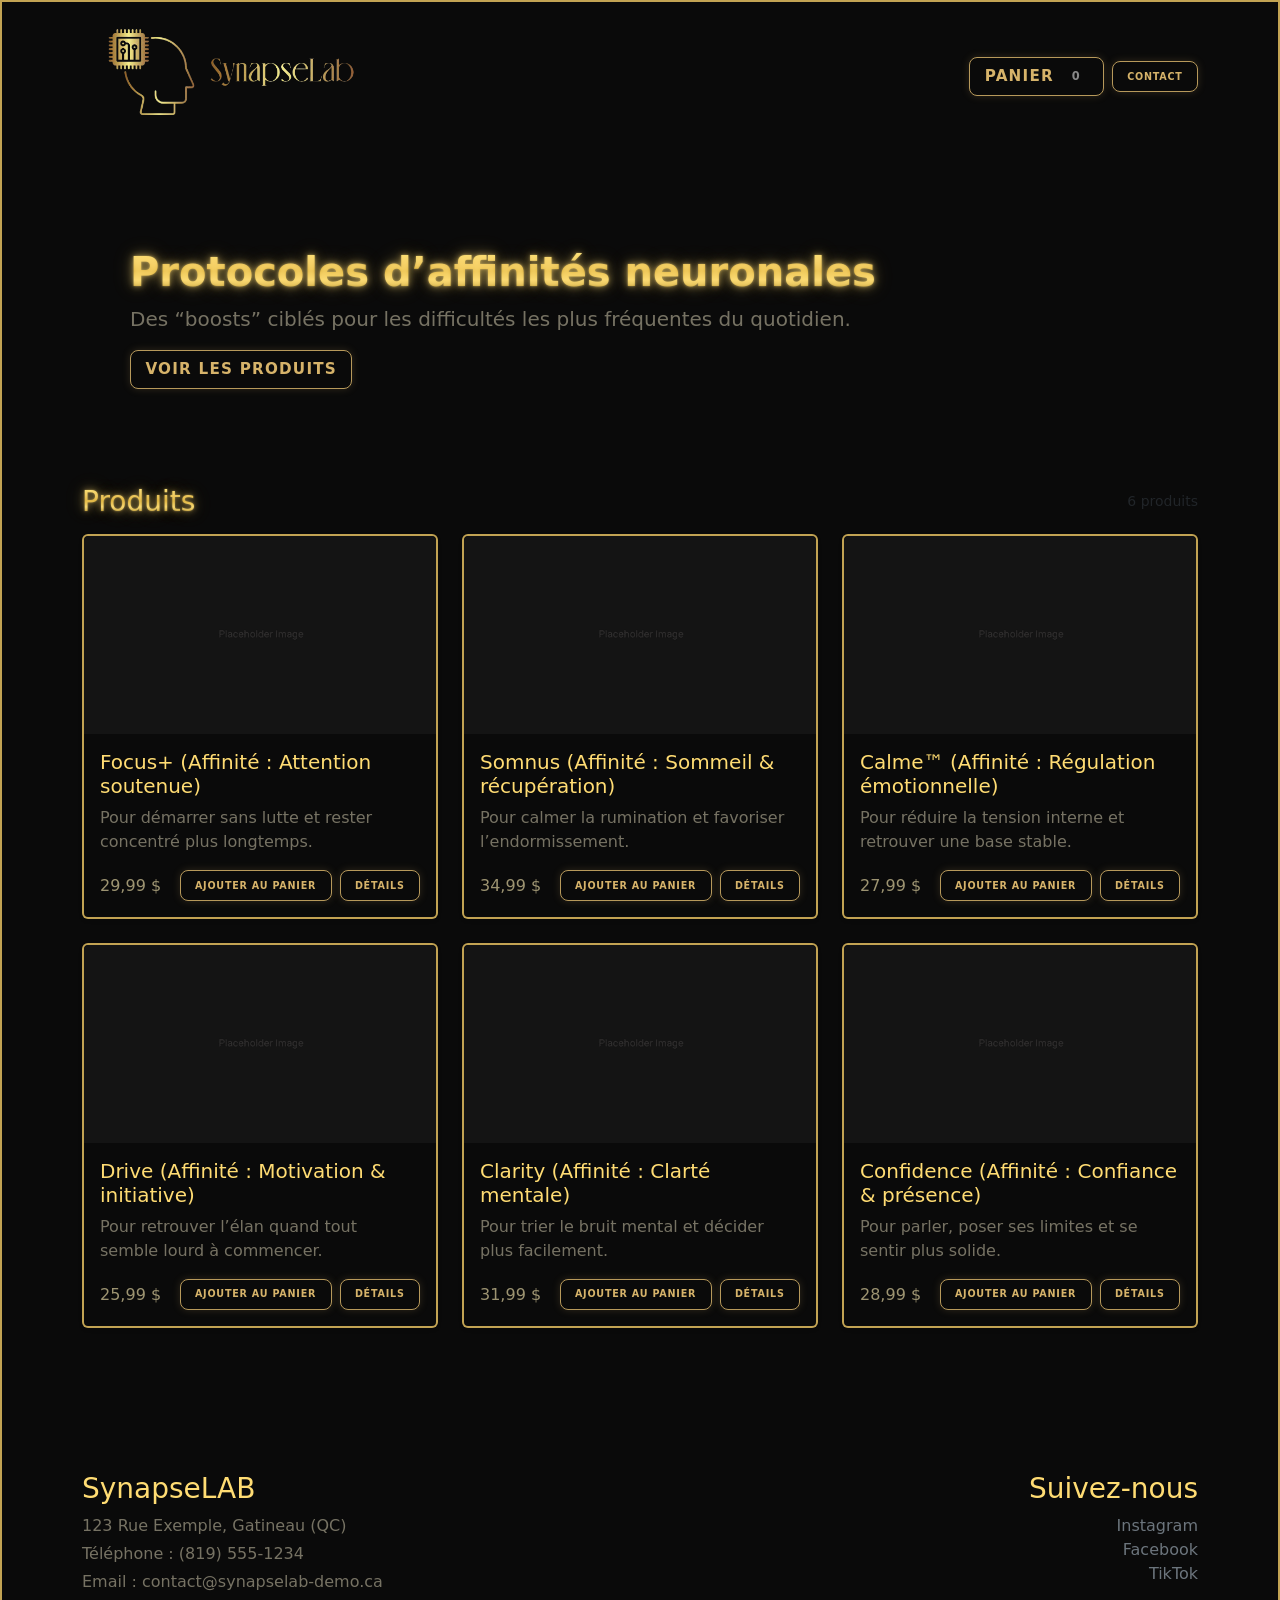
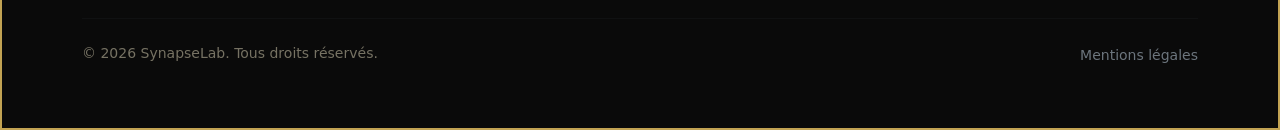
==== TravailSession/index.html @ 6abd92ff "Add" ====
<!doctype html>
<html lang="fr">

<head>
    <meta charset="utf-8">
    <meta name="viewport" content="width=device-width, initial-scale=1">
    <title>Boutique</title>
    <link href="https://cdn.jsdelivr.net/npm/bootstrap@5.3.8/dist/css/bootstrap.min.css" rel="stylesheet"
        integrity="sha384-sRIl4kxILFvY47J16cr9ZwB07vP4J8+LH7qKQnuqkuIAvNWLzeN8tE5YBujZqJLB" crossorigin="anonymous">

    <link rel="stylesheet" href="css/style.css">

</head>

<body class="min-vh-100 d-flex flex-column ">

    <header>

        <nav class="navbar navbar-expand-lg">
            <div class="container">

                <a class="navbar-brand" href="#">
                    <img src="img/synapselablogo.png" alt="logo">
                </a>

                <button class="navbar-toggler" type="button" data-bs-toggle="collapse"
                    data-bs-target="#navbarSupportedContent" aria-controls="navbarSupportedContent"
                    aria-expanded="false" aria-label="Toggle navigation">
                    <span class="navbar-toggler-icon"></span>
                </button>

                <div class="collapse navbar-collapse" id="navbarSupportedContent">

                    <ul class="navbar-nav ms-auto align-items-lg-center gap-lg-2">

                        <li class="nav-item">

                            <button type="button" class="btn btn-gold-premium" data-bs-toggle="offcanvas"
                                data-bs-target="#cartOffcanvas" aria-controls="cartOffcanvas">
                                Panier <span class="badge ms-1" id="cartCount">0</span>
                            </button>
                        </li>

                        <li class="nav-item">

                            <button type="button" class="btn btn-gold-premiumSmall" data-bs-toggle="modal"
                                data-bs-target="#contactModal">Contact</button>
                        </li>

                    </ul>
                </div>

            </div>
        </nav>
    </header>

    <main class="container py-5 flex-grow-1 ">

        <section class="rounded-4 p-4 p-lg-5 mb-5 hero-lab">
            <div class="row align-items-center g-4">

                <div class="col-12 col-lg-9">
                    <h1 class="display-6 fw-bold mb-2 title-gold">Protocoles d’affinités neuronales</h1>
                    <p class="lead mb-3">
                        Des “boosts” ciblés pour les difficultés les plus fréquentes du quotidien.
                    </p>

                    <a href="#produits" class="btn btn-gold-premium">Voir les produits</a>
                </div>
            </div>
        </section>

        <section id="produits">
            <div class="d-flex align-items-center justify-content-between mb-3">
                <h2 class="h3 mb-0 title-gold">Produits</h2>

                <small class="productsCount" id="productsCount"></small>
            </div>

            <div class="row g-4" id="productsGrid"></div>
        </section>

    </main>

    <div class="modal fade" id="productDetailsModal" tabindex="-1" aria-hidden="true">
        <div class="modal-dialog modal-lg modal-dialog-centered">
            <div class="modal-content black-borderGold">

                <div class="modal-header">

                    <h5 class="modal-title titleText" id="modalTitle">Détails</h5>
                    <button type="button" class="btn-close" data-bs-dismiss="modal" aria-label="Fermer"></button>
                </div>

                <div class="modal-body">

                    <img id="modalImg" class="img-fluid rounded mb-3" alt="">

                    <p id="modalDesc" class="mb-2 regularTextCard"></p>

                    <p class="regularText mb-0">Prix : <span id="modalPrice"></span></p>
                </div>

                <div class="modal-footer">
                    <button class="btn btn-gold-premium fermerProduit" data-bs-dismiss="modal">Fermer</button>

                    <button class="btn btn-gold-premium" id="modalAddToCartBtn">Ajouter au panier</button>
                </div>

            </div>
        </div>
    </div>

    <div class="modal fade" id="contactModal" tabindex="-1" aria-hidden="true">
        <div class="modal-dialog modal-dialog-centered">
            <div class="modal-content black-borderGold">
                <div class="modal-header">
                    <h5 class="modal-title titleText">Contact</h5>
                    <button type="button" class="btn-close" data-bs-dismiss="modal" aria-label="Fermer"></button>
                </div>

                <div class="modal-body">
                    <form id="contact-form" novalidate>
                        <div class="mb-3">
                            <label class="form-label regularText" for="contactName">Nom</label>
                            <input class="form-control" id="InputNom" required>
                            <div class="invalid-feedback"></div>
                        </div>

                        <div class="mb-3">
                            <label class="form-label regularText" for="contactEmail">Email</label>
                            <input class="form-control" id="InputEmail" type="email" required>
                            <div class="invalid-feedback"></div>
                        </div>

                        <div class="mb-3">
                            <label class="form-label regularText" for="contactMsg">Message</label>
                            <textarea class="form-control" id="InputMessage" rows="4" required></textarea>
                            <div class="invalid-feedback"></div>
                        </div>

                        <button class="btn btn-gold-premium w-100" type="submit">Envoyer</button>
                    </form>
                </div>
            </div>
        </div>
    </div>

    <div class="offcanvas offcanvas-end" tabindex="-1" id="cartOffcanvas" aria-labelledby="cartOffcanvasLabel">
        <div class="offcanvas-header">
            <h5 class="offcanvas-title" id="cartOffcanvasLabel">Panier</h5>
            <button type="button" class="btn-close" data-bs-dismiss="offcanvas" aria-label="Fermer"></button>
        </div>

        <div class="offcanvas-body black-borderGold">

            <div id="cartItems"></div>

            <hr>

            <div class="d-flex justify-content-between align-items-center">
                <span class="regularText">Total</span>

                <span class="regularText" id="cartTotal">$0.00</span>
            </div>

            <div class="d-grid gap-2 mt-3">

                <button class="btn btnPanier" id="clearCartBtn">Vider le panier</button>
            </div>
        </div>
    </div>

    <footer id="contact" class="mt-5">
        <div class="container py-5">

            <div class="row g-4">
                <div class="col-12 col-md-4">
                    <h3 class="titleText">SynapseLAB</h3>
                    <p class="mb-1">123 Rue Exemple, Gatineau (QC)</p>
                    <p class="mb-1">Téléphone : (819) 555-1234</p>
                    <p class="mb-0">Email : contact@synapselab-demo.ca</p>
                </div>
                <div class="col-12 col-md-auto ms-md-auto text-md-end">
                    <h3 class="titleText">Suivez-nous</h3>
                    <ul class="list-unstyled mb-0">
                        <li><a class="link-secondary text-decoration-none" href="#" aria-label="Instagram">Instagram</a>
                        </li>
                        <li><a class="link-secondary text-decoration-none" href="#" aria-label="Facebook">Facebook</a>
                        </li>
                        <li><a class="link-secondary text-decoration-none" href="#" aria-label="TikTok">TikTok</a></li>
                    </ul>
                </div>
            </div>

            <hr class="my-4">

            <div class="d-flex flex-column flex-sm-row justify-content-between align-items-start gap-2">
                <small>
                    <p>
                        © <span id="year"></span> SynapseLab. Tous droits réservés.
                    </p>
                </small>
                <a class="link-secondary text-decoration-none" href="mentions-legales.html"><small>Mentions
                        légales</small></a>
            </div>
        </div>
    </footer>
    <button
  id="backToTopBtn"
  type="button"
  class="btn btn-gold-premium back-to-top"
  aria-label="Retour en haut"
  title="Retour en haut">
  <img src="img/arrowup.png" alt="Retour en haut" class="back-to-top-icon">
</button>
    <script src="https://cdn.jsdelivr.net/npm/bootstrap@5.3.8/dist/js/bootstrap.bundle.min.js"></script>
    <script src="./app.js"></script>
</body>

</html>
---- TravailSession/css/style.css ----
body {
    background: rgb(10, 10, 10);
    min-height: 100vh;
    position: relative;
    border: 2px solid rgba(255, 214, 107, 0.75);
}
.black-borderGold {
    background: rgb(10, 10, 10);
    border: 2px solid rgba(255, 214, 107, 0.75);
}
header img {
    width: 300px;
    max-width: 100%;
}
.title-gold {
    background: linear-gradient(180deg,
            #fff7cc 0%,
            #f6e27a 14%,
            #d9b24c 32%,
            #b8860b 48%,
            #f2d675 66%,
            #8a6a12 82%,
            #ffd86b 94%,
            #fff2b0 100%);
    -webkit-background-clip: text;
    background-clip: text;
    color: transparent;
    -webkit-text-fill-color: transparent;

    text-shadow:
        0 0 2px rgba(255, 220, 115, 0.55),
        0 0 6px rgba(255, 220, 115, 0.45),
        0 0 12px rgba(255, 220, 115, 0.35),
        0 0 20px rgba(255, 220, 115, 0.25);
}
p {
    color: rgba(155, 150, 130, 0.75);
}
h3 {
    color: rgba(155, 150, 130, 0.75);
}
.btn-gold-premium {
background: transparent;
  color: #d6b36a;
  border: 1.5px solid rgba(214, 179, 106, 0.85);
  border-radius: 8px;
  padding: 0.45rem 0.9rem;
  font-size: 0.95rem;
  font-weight: 600;
  letter-spacing: 0.08em;
  text-transform: uppercase;
  box-shadow: 0 0 8px rgba(214, 179, 106, 0.18);
  transition: all 0.25s ease;
}

.btn-gold-premium:hover {
    background: rgba(214, 179, 106, 0.08);
  color: #f5e7b2;
  border-color: #d6b36a;
  box-shadow: 0 0 10px rgba(214, 179, 106, 0.28);
}

.btn-gold-premiumSmall {
background: transparent;
  color: #d6b36a;
  border: 1.5px solid rgba(214, 179, 106, 0.85);
  border-radius: 8px;
  padding: 0.45rem 0.9rem;
  font-size: 0.60rem;
  font-weight: 600;
  letter-spacing: 0.08em;
  text-transform: uppercase;
  box-shadow: 0 0 8px rgba(214, 179, 106, 0.18);
  transition: all 0.25s ease;
}

.btn-gold-premiumSmall:hover {
    background: rgba(214, 179, 106, 0.08);
  color: #f5e7b2;
  border-color: #d6b36a;
  box-shadow: 0 0 10px rgba(214, 179, 106, 0.28);
}

.card {
    background: rgb(10, 10, 10);
    box-shadow:
    0 10px 24px rgba(0,0,0,0.55),
    0 0 0 1px rgba(255, 214, 107, 0.35) inset,
    0 0 16px rgba(255, 204, 92, 0.25);
}

.titleText {
    color: #ffdc73;
}

.regularText {
    color: rgba(206, 194, 148, 0.75);
}
.regularTextCard {
    color: #ffdc73;
}

.offcanvas-header {
    background: rgb(10, 10, 10);
    border: 2px solid rgba(255, 214, 107, 0.75);
}

.offcanvas-title {
    color: #ffdc73;
}

.btnPanier {
    border: 1px solid #ffdc73;
    color: #ffdc73;
}
.btnPanier:hover {
    border: 1px solid #ffdc73;
    background-color: rgb(36, 33, 28);
    color: #ffdc73;
}

.boutonX {
        display: flex;
    align-items: center;
    justify-content: center;
}
.badge {
    color: rgb(136, 136, 136);
}
.btn-close {
    border: 1px solid #ffdc73;
    color: #ffdc73;
    opacity: 100%;
    filter: brightness(0) saturate(100%) invert(86%) sepia(57%) saturate(512%) hue-rotate(329deg) brightness(102%) contrast(103%);
}

.back-to-top {
    position: fixed;
    right: 1.25rem;
    bottom: 1.25rem;
    z-index: 1050;
    width: 3rem;
    height: 3rem;
    padding: 0;
    border-radius: 50%;
    display: flex;
    align-items: center;
    justify-content: center;

    opacity: 0;
    visibility: hidden;
    transform: translateY(14px);
    pointer-events: none;

    transition: opacity 0.25s ease, visibility 0.25s ease, transform 0.25s ease;
}

.back-to-top i {
    font-size: 1.1rem;
    color: #ffdc73;
    line-height: 1;
}

.back-to-top.show {
    opacity: 1;
    visibility: visible;
    transform: translateY(0);
    pointer-events: auto;
}

.back-to-top:hover i {
    color: #2b2b2b;
}

button img{
    width: 30px;
    max-width: 100%;
}
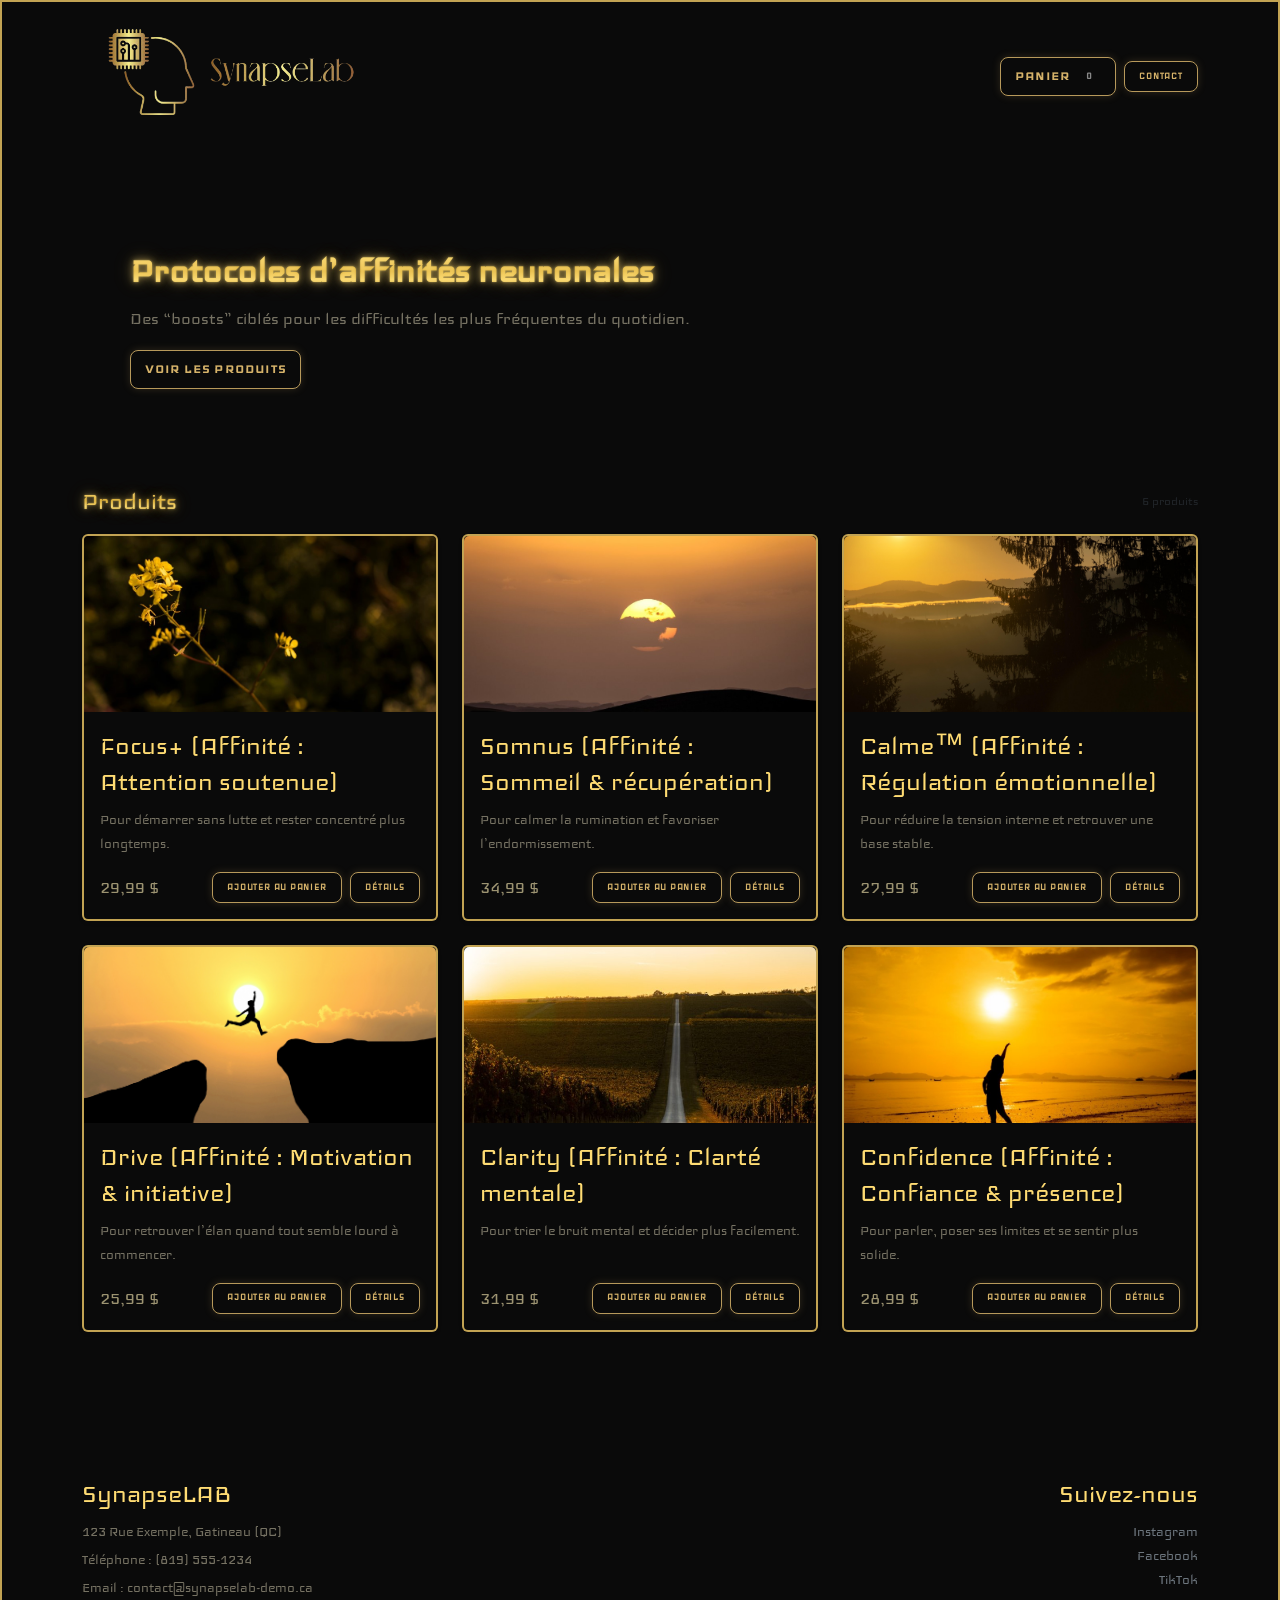
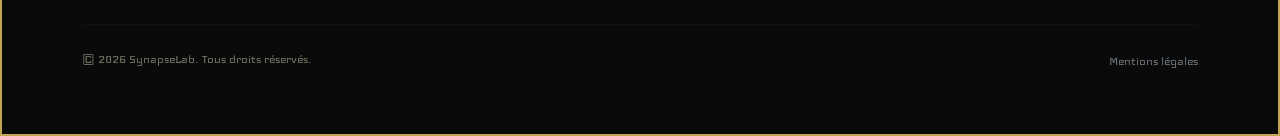
==== commit 76bd8cec: "Add" ====
--- a/TravailSession/index.html
+++ b/TravailSession/index.html
@@ -4,11 +4,17 @@
 <head>
     <meta charset="utf-8">
     <meta name="viewport" content="width=device-width, initial-scale=1">
-    <title>Boutique</title>
+    <title>SynapseLab</title>
     <link href="https://cdn.jsdelivr.net/npm/bootstrap@5.3.8/dist/css/bootstrap.min.css" rel="stylesheet"
         integrity="sha384-sRIl4kxILFvY47J16cr9ZwB07vP4J8+LH7qKQnuqkuIAvNWLzeN8tE5YBujZqJLB" crossorigin="anonymous">
 
+    <link rel="preconnect" href="https://fonts.googleapis.com">
+    <link rel="preconnect" href="https://fonts.gstatic.com" crossorigin>
+    <link href="https://fonts.googleapis.com/css2?family=Iceland&display=swap" rel="stylesheet">
+
     <link rel="stylesheet" href="css/style.css">
+
+    
 
 </head>
 
@@ -206,14 +212,10 @@
             </div>
         </div>
     </footer>
-    <button
-  id="backToTopBtn"
-  type="button"
-  class="btn btn-gold-premium back-to-top"
-  aria-label="Retour en haut"
-  title="Retour en haut">
-  <img src="img/arrowup.png" alt="Retour en haut" class="back-to-top-icon">
-</button>
+    <button id="backToTopBtn" type="button" class="btn btn-gold-premium back-to-top" aria-label="Retour en haut"
+        title="Retour en haut">
+        <img src="img/arrowup.png" alt="Retour en haut" class="back-to-top-icon">
+    </button>
     <script src="https://cdn.jsdelivr.net/npm/bootstrap@5.3.8/dist/js/bootstrap.bundle.min.js"></script>
     <script src="./app.js"></script>
 </body>
--- a/TravailSession/css/style.css
+++ b/TravailSession/css/style.css
@@ -3,15 +3,21 @@
     min-height: 100vh;
     position: relative;
     border: 2px solid rgba(255, 214, 107, 0.75);
+    font-family: "Iceland", sans-serif;
+    font-weight: 400;
+    font-style: normal;
 }
+
 .black-borderGold {
     background: rgb(10, 10, 10);
     border: 2px solid rgba(255, 214, 107, 0.75);
 }
+
 header img {
     width: 300px;
     max-width: 100%;
 }
+
 .title-gold {
     background: linear-gradient(180deg,
             #fff7cc 0%,
@@ -33,71 +39,74 @@
         0 0 12px rgba(255, 220, 115, 0.35),
         0 0 20px rgba(255, 220, 115, 0.25);
 }
+
 p {
     color: rgba(155, 150, 130, 0.75);
 }
-h3 {
-    color: rgba(155, 150, 130, 0.75);
-}
+
 .btn-gold-premium {
-background: transparent;
-  color: #d6b36a;
-  border: 1.5px solid rgba(214, 179, 106, 0.85);
-  border-radius: 8px;
-  padding: 0.45rem 0.9rem;
-  font-size: 0.95rem;
-  font-weight: 600;
-  letter-spacing: 0.08em;
-  text-transform: uppercase;
-  box-shadow: 0 0 8px rgba(214, 179, 106, 0.18);
-  transition: all 0.25s ease;
+    background: transparent;
+    color: #d6b36a;
+    border: 1.5px solid rgba(214, 179, 106, 0.85);
+    border-radius: 8px;
+    padding: 0.45rem 0.9rem;
+    font-size: 0.95rem;
+    font-weight: 600;
+    letter-spacing: 0.08em;
+    text-transform: uppercase;
+    box-shadow: 0 0 8px rgba(214, 179, 106, 0.18);
+    transition: all 0.25s ease;
 }
 
 .btn-gold-premium:hover {
     background: rgba(214, 179, 106, 0.08);
-  color: #f5e7b2;
-  border-color: #d6b36a;
-  box-shadow: 0 0 10px rgba(214, 179, 106, 0.28);
+    color: #f5e7b2;
+    border-color: #d6b36a;
+    box-shadow: 0 0 10px rgba(214, 179, 106, 0.28);
 }
 
 .btn-gold-premiumSmall {
-background: transparent;
-  color: #d6b36a;
-  border: 1.5px solid rgba(214, 179, 106, 0.85);
-  border-radius: 8px;
-  padding: 0.45rem 0.9rem;
-  font-size: 0.60rem;
-  font-weight: 600;
-  letter-spacing: 0.08em;
-  text-transform: uppercase;
-  box-shadow: 0 0 8px rgba(214, 179, 106, 0.18);
-  transition: all 0.25s ease;
+    background: transparent;
+    color: #d6b36a;
+    border: 1.5px solid rgba(214, 179, 106, 0.85);
+    border-radius: 8px;
+    padding: 0.45rem 0.9rem;
+    font-size: 0.60rem;
+    font-weight: 600;
+    letter-spacing: 0.08em;
+    text-transform: uppercase;
+    box-shadow: 0 0 8px rgba(214, 179, 106, 0.18);
+    transition: all 0.25s ease;
 }
 
 .btn-gold-premiumSmall:hover {
     background: rgba(214, 179, 106, 0.08);
-  color: #f5e7b2;
-  border-color: #d6b36a;
-  box-shadow: 0 0 10px rgba(214, 179, 106, 0.28);
+    color: #f5e7b2;
+    border-color: #d6b36a;
+    box-shadow: 0 0 10px rgba(214, 179, 106, 0.28);
 }
 
 .card {
     background: rgb(10, 10, 10);
     box-shadow:
-    0 10px 24px rgba(0,0,0,0.55),
-    0 0 0 1px rgba(255, 214, 107, 0.35) inset,
-    0 0 16px rgba(255, 204, 92, 0.25);
+        0 10px 24px rgba(0, 0, 0, 0.55),
+        0 0 0 1px rgba(255, 214, 107, 0.35) inset,
+        0 0 16px rgba(255, 204, 92, 0.25);
 }
 
 .titleText {
     color: #ffdc73;
+    font-size: 30px;
 }
 
 .regularText {
     color: rgba(206, 194, 148, 0.75);
+    font-size: 20px;
 }
+
 .regularTextCard {
     color: #ffdc73;
+    font-size: 20px;
 }
 
 .offcanvas-header {
@@ -113,6 +122,7 @@
     border: 1px solid #ffdc73;
     color: #ffdc73;
 }
+
 .btnPanier:hover {
     border: 1px solid #ffdc73;
     background-color: rgb(36, 33, 28);
@@ -120,13 +130,15 @@
 }
 
 .boutonX {
-        display: flex;
+    display: flex;
     align-items: center;
     justify-content: center;
 }
+
 .badge {
     color: rgb(136, 136, 136);
 }
+
 .btn-close {
     border: 1px solid #ffdc73;
     color: #ffdc73;
@@ -172,7 +184,12 @@
     color: #2b2b2b;
 }
 
-button img{
+button img {
     width: 30px;
     max-width: 100%;
+}
+
+.imgCard {
+    aspect-ratio: 4/2;
+    object-fit: cover;
 }
